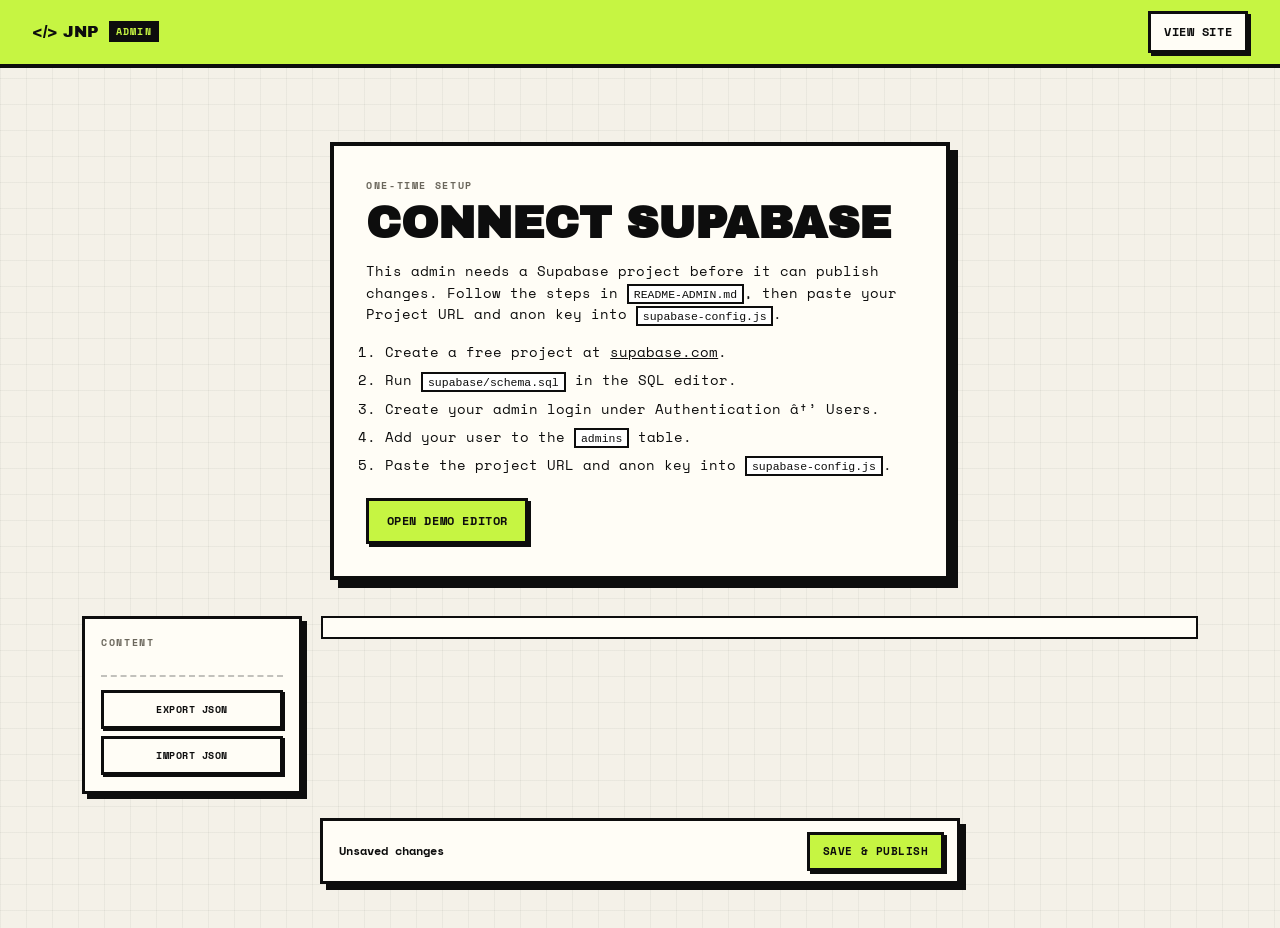
==== admin.html @ 9e06810c "Add Supabase CMS and admin editor Public site renders editable content from Supabase with built-in f" ====
﻿<!DOCTYPE html>
<html lang="en">
<head>
    <meta charset="UTF-8">
    <meta name="viewport" content="width=device-width, initial-scale=1.0">
    <meta name="robots" content="noindex, nofollow">
    <title>Portfolio Admin</title>

    <link rel="preconnect" href="https://fonts.googleapis.com">
    <link rel="preconnect" href="https://fonts.gstatic.com" crossorigin>
    <link href="https://fonts.googleapis.com/css2?family=Archivo+Black&family=Space+Mono:wght@400;700&display=swap" rel="stylesheet">
    <link rel="stylesheet" href="admin.css?v=6">
</head>

<body>
    <header class="adm-head">
        <a class="adm-brand" href="index.html">
            <span>&lt;/&gt; JNP</span>
            <b>ADMIN</b>
        </a>

        <div class="adm-head-actions">
            <a class="adm-ghost" href="index.html" target="_blank" rel="noopener">View site</a>
            <button class="adm-ghost" id="logout" type="button" hidden>Sign out</button>
        </div>
    </header>

    <main class="adm-wrap">
        <!-- NOT CONFIGURED -->
        <section class="adm-panel" id="setup" hidden>
            <p class="adm-kicker">ONE-TIME SETUP</p>
            <h1>Connect Supabase</h1>
            <p>
                This admin needs a Supabase project before it can publish changes.
                Follow the steps in <code>README-ADMIN.md</code>, then paste your
                Project URL and anon key into <code>supabase-config.js</code>.
            </p>

            <ol class="adm-steps">
                <li>Create a free project at <a href="https://supabase.com" target="_blank" rel="noopener">supabase.com</a>.</li>
                <li>Run <code>supabase/schema.sql</code> in the SQL editor.</li>
                <li>Create your admin login under Authentication â†’ Users.</li>
                <li>Add your user to the <code>admins</code> table.</li>
                <li>Paste the project URL and anon key into <code>supabase-config.js</code>.</li>
            </ol>

            <button class="adm-btn" id="demoBtn" type="button">Open demo editor</button>
        </section>

        <!-- LOGIN -->
        <section class="adm-panel adm-login" id="login" hidden>
            <p class="adm-kicker">SECURE AREA</p>
            <h1>Sign in</h1>
            <p>Use the admin account you created in Supabase Authentication.</p>

            <form id="loginForm">
                <label>
                    EMAIL
                    <input id="loginEmail" type="email" autocomplete="username" required>
                </label>

                <label>
                    PASSWORD
                    <input id="loginPassword" type="password" autocomplete="current-password" required>
                </label>

                <p class="adm-error" id="loginError" role="alert" hidden></p>

                <button class="adm-btn" type="submit" id="loginBtn">Sign in</button>
            </form>
        </section>

        <!-- EDITOR -->
        <section class="adm-editor" id="editor" hidden>
            <aside class="adm-side">
                <p class="adm-kicker">CONTENT</p>
                <nav class="adm-sections" id="sectionNav"></nav>

                <div class="adm-side-tools">
                    <button class="adm-ghost" id="exportBtn" type="button">Export JSON</button>
                    <button class="adm-ghost" id="importBtn" type="button">Import JSON</button>
                    <input id="importFile" type="file" accept="application/json,.json" hidden>
                </div>
            </aside>

            <div class="adm-main">
                <div class="adm-status" id="status" role="status"></div>
                <form id="editorForm" autocomplete="off"></form>
            </div>
        </section>
    </main>

    <div class="adm-savebar" id="savebar" hidden>
        <span id="dirtyText">Unsaved changes</span>
        <button class="adm-btn" id="saveBtn" type="button">Save &amp; publish</button>
    </div>

    <div class="adm-toast" id="toast" role="status" aria-live="polite" hidden></div>

    <script src="supabase-config.js?v=6"></script>
    <script src="content-default.js?v=6"></script>
    <script src="content-schema.js?v=6"></script>
    <script src="admin.js?v=6"></script>
</body>
</html>
---- admin.css ----
:root {
  --ink: #0D0D0D;
  --paper: #F4F1E8;
  --card: #FFFDF6;
  --lime: #C6F542;
  --pink: #FF9ED2;
  --purple: #B69CFF;
  --line: #0D0D0D;
  --muted: #6B675C;
  --danger: #C52A2A;
  --ok: #1F7A34;
  --hf: "Archivo Black", system-ui, sans-serif;
  --bf: "Space Mono", ui-monospace, monospace;
}

* { box-sizing: border-box; }

html { scroll-behavior: smooth; }

body {
  margin: 0;
  padding: 0 0 6rem;
  background:
    linear-gradient(90deg, rgba(13,13,13,.045) 1px, transparent 1px) 0 0 / 26px 26px,
    linear-gradient(rgba(13,13,13,.045) 1px, transparent 1px) 0 0 / 26px 26px,
    var(--paper);
  color: var(--ink);
  font-family: var(--bf);
  font-size: 14px;
  line-height: 1.55;
}

a { color: inherit; }

code {
  padding: .1rem .3rem;
  background: #fff;
  border: 2px solid var(--ink);
  font-size: .82em;
}

/* Header */
.adm-head {
  position: sticky;
  top: 0;
  z-index: 40;
  display: flex;
  align-items: center;
  justify-content: space-between;
  gap: 1rem;
  padding: .7rem clamp(.8rem, 3vw, 2rem);
  background: var(--lime);
  border-bottom: 4px solid var(--ink);
}

.adm-brand {
  display: flex;
  align-items: center;
  gap: .6rem;
  text-decoration: none;
  font-family: var(--hf);
  font-size: 1rem;
}

.adm-brand b {
  padding: .18rem .45rem;
  background: var(--ink);
  color: var(--lime);
  font-family: var(--bf);
  font-size: .62rem;
  letter-spacing: .12em;
}

.adm-head-actions { display: flex; gap: .5rem; }

.adm-ghost,
.adm-btn {
  font: inherit;
  font-weight: 700;
  font-size: .72rem;
  letter-spacing: .05em;
  text-transform: uppercase;
  text-decoration: none;
  cursor: pointer;
  border: 3px solid var(--ink);
  background: var(--card);
  color: var(--ink);
  padding: .55rem .8rem;
  box-shadow: 3px 3px 0 var(--ink);
  transition: transform .15s, box-shadow .15s, background .15s;
}

.adm-ghost:hover,
.adm-btn:hover { transform: translate(-1px, -1px); box-shadow: 4px 4px 0 var(--ink); }
.adm-ghost:active,
.adm-btn:active { transform: translate(2px, 2px); box-shadow: 1px 1px 0 var(--ink); }
.adm-btn:disabled { opacity: .55; cursor: not-allowed; transform: none; box-shadow: 3px 3px 0 var(--ink); }

.adm-btn {
  background: var(--lime);
  padding: .7rem 1.1rem;
}

/* Layout */
.adm-wrap {
  width: min(1180px, 100%);
  margin: 0 auto;
  padding: clamp(1rem, 4vw, 2.4rem) clamp(.8rem, 3vw, 2rem);
}

.adm-panel {
  max-width: 620px;
  margin: 4vh auto;
  padding: clamp(1.2rem, 4vw, 2rem);
  background: var(--card);
  border: 4px solid var(--ink);
  box-shadow: 8px 8px 0 var(--ink);
}

.adm-panel h1 {
  margin: .1rem 0 .7rem;
  font-family: var(--hf);
  font-size: clamp(1.8rem, 6vw, 2.8rem);
  line-height: .98;
  text-transform: uppercase;
}

.adm-kicker {
  margin: 0 0 .5rem;
  font-size: .64rem;
  font-weight: 700;
  letter-spacing: .16em;
  color: var(--muted);
}

.adm-steps { margin: 1rem 0 1.4rem; padding-left: 1.2rem; }
.adm-steps li { margin: .4rem 0; }

.adm-login form,
.adm-panel form { display: grid; gap: .9rem; margin-top: 1rem; }

.adm-login label,
.adm-field > label,
.adm-group label {
  display: grid;
  gap: .3rem;
  font-size: .64rem;
  font-weight: 700;
  letter-spacing: .08em;
}

input,
textarea,
select {
  width: 100%;
  padding: .55rem .6rem;
  border: 2px solid var(--ink);
  border-radius: 0;
  background: #fff;
  color: var(--ink);
  font: inherit;
  font-size: .82rem;
  line-height: 1.45;
}

textarea { resize: vertical; min-height: 4.5rem; }

input:focus,
textarea:focus,
select:focus {
  outline: 3px solid var(--purple);
  outline-offset: 1px;
}

.adm-error {
  margin: 0;
  color: var(--danger);
  font-weight: 700;
  font-size: .76rem;
}

/* Editor */
.adm-editor {
  display: grid;
  grid-template-columns: 220px minmax(0, 1fr);
  gap: 1.2rem;
  align-items: start;
}

.adm-side {
  position: sticky;
  top: 5.5rem;
  max-height: calc(100dvh - 7rem);
  overflow: auto;
  padding: 1rem;
  background: var(--card);
  border: 3px solid var(--ink);
  box-shadow: 5px 5px 0 var(--ink);
}

.adm-sections { display: grid; gap: .25rem; margin: .4rem 0 1rem; }

.adm-sections a {
  display: block;
  padding: .4rem .45rem;
  text-decoration: none;
  font-size: .72rem;
  font-weight: 700;
  border: 2px solid transparent;
}

.adm-sections a:hover,
.adm-sections a.active {
  background: var(--lime);
  border-color: var(--ink);
}

.adm-side-tools {
  display: grid;
  gap: .45rem;
  padding-top: .8rem;
  border-top: 2px dashed rgba(13, 13, 13, .25);
}

.adm-side-tools .adm-ghost { box-shadow: 2px 2px 0 var(--ink); font-size: .62rem; }

.adm-main { min-width: 0; }

.adm-status {
  margin-bottom: .8rem;
  padding: .6rem .75rem;
  background: var(--card);
  border: 2px solid var(--ink);
  font-size: .7rem;
  font-weight: 700;
}

.adm-status.is-warn { background: #FFE9A8; }
.adm-status.is-ok { background: #DDF6C4; }
.adm-status.is-error { background: #FFD3D3; color: var(--danger); }

.adm-section {
  margin-bottom: 1.2rem;
  background: var(--card);
  border: 3px solid var(--ink);
  box-shadow: 5px 5px 0 var(--ink);
  scroll-margin-top: 5.5rem;
}

.adm-sec-head {
  display: flex;
  align-items: center;
  gap: .6rem;
  padding: .8rem 1rem;
  background: var(--pink);
  border-bottom: 3px solid var(--ink);
}

.adm-section:nth-child(even) .adm-sec-head { background: var(--lime); }
.adm-section:nth-child(3n) .adm-sec-head { background: var(--purple); }

.adm-sec-head h2 {
  margin: 0;
  font-family: var(--hf);
  font-size: .95rem;
  letter-spacing: .03em;
  text-transform: uppercase;
}

.adm-sec-head .adm-count {
  margin-left: auto;
  font-size: .6rem;
  font-weight: 700;
  padding: .1rem .35rem;
  border: 2px solid var(--ink);
  background: var(--card);
}

.adm-fields {
  display: grid;
  grid-template-columns: minmax(0, 1fr) minmax(0, 1fr);
  gap: .85rem;
  padding: 1rem;
}

.adm-field { min-width: 0; }
.adm-field.is-wide,
.adm-group,
.adm-field.is-list { grid-column: 1 / -1; }

.adm-field .adm-help {
  font-size: .62rem;
  font-weight: 400;
  color: var(--muted);
}

.adm-group {
  margin: 0;
  min-width: 0;
  padding: .8rem;
  border: 2px dashed rgba(13, 13, 13, .45);
  display: grid;
  grid-template-columns: minmax(0, 1fr) minmax(0, 1fr);
  gap: .7rem;
}

.adm-group > legend {
  padding: 0 .4rem;
  font-size: .64rem;
  font-weight: 700;
  letter-spacing: .1em;
  text-transform: uppercase;
}

.adm-group .adm-field.is-wide,
.adm-group .adm-field.is-list,
.adm-group .adm-group { grid-column: 1 / -1; }

/* Repeatable lists */
.adm-list {
  display: grid;
  grid-template-columns: minmax(0, 1fr);
  gap: .7rem;
  min-width: 0;
}

.adm-item {
  min-width: 0;
  border: 2px solid var(--ink);
  background: #fff;
}

.adm-item-head {
  display: flex;
  align-items: center;
  gap: .5rem;
  min-width: 0;
  padding: .45rem .55rem;
  background: var(--paper);
  border-bottom: 2px solid var(--ink);
}

.adm-item-n {
  flex: none;
  padding: .05rem .3rem;
  border: 2px solid var(--ink);
  font-size: .58rem;
  font-weight: 700;
  background: var(--card);
}

.adm-item-head strong {
  min-width: 0;
  overflow: hidden;
  text-overflow: ellipsis;
  white-space: nowrap;
  font-size: .72rem;
}

.adm-item-actions { display: flex; gap: .25rem; margin-left: auto; }

.adm-mini {
  font: inherit;
  font-size: .66rem;
  font-weight: 700;
  line-height: 1;
  padding: .25rem .38rem;
  border: 2px solid var(--ink);
  background: var(--card);
  cursor: pointer;
}

.adm-mini:hover { background: var(--lime); }
.adm-mini.is-danger:hover { background: var(--danger); color: #fff; }

.adm-item-body {
  display: grid;
  grid-template-columns: minmax(0, 1fr) minmax(0, 1fr);
  gap: .7rem;
  min-width: 0;
  padding: .7rem;
}

.adm-item-body .adm-field.is-wide,
.adm-item-body .adm-field.is-list,
.adm-item-body .adm-group { grid-column: 1 / -1; }

.adm-add {
  justify-self: start;
  font: inherit;
  font-size: .66rem;
  font-weight: 700;
  letter-spacing: .05em;
  text-transform: uppercase;
  padding: .4rem .6rem;
  background: var(--card);
  border: 2px solid var(--ink);
  box-shadow: 2px 2px 0 var(--ink);
  cursor: pointer;
}

.adm-add:hover { background: var(--lime); }

/* Image field */
.adm-image { display: grid; gap: .4rem; }

.adm-image-row { display: flex; gap: .4rem; align-items: center; min-width: 0; }
.adm-image-row input[type="text"] { flex: 1; min-width: 0; width: 100%; }

.adm-upload {
  position: relative;
  overflow: hidden;
  display: inline-flex;
  align-items: center;
  justify-content: center;
  padding: .5rem .6rem;
  background: var(--purple);
  border: 2px solid var(--ink);
  box-shadow: 2px 2px 0 var(--ink);
  font-size: .62rem;
  font-weight: 700;
  text-transform: uppercase;
  cursor: pointer;
  white-space: nowrap;
}

.adm-upload input {
  position: absolute;
  inset: 0;
  opacity: 0;
  cursor: pointer;
}

.adm-thumb {
  width: 100%;
  max-height: 150px;
  object-fit: contain;
  background: #fff;
  border: 2px solid var(--ink);
}

.adm-thumb[hidden] { display: none; }

/* Save bar + toast */
.adm-savebar {
  position: fixed;
  z-index: 50;
  left: 50%;
  bottom: 1rem;
  transform: translateX(-50%);
  display: flex;
  align-items: center;
  gap: 1rem;
  width: min(640px, calc(100% - 1.6rem));
  padding: .65rem .8rem .65rem 1rem;
  background: var(--card);
  border: 3px solid var(--ink);
  box-shadow: 6px 6px 0 var(--ink);
  font-size: .72rem;
  font-weight: 700;
}

.adm-savebar.is-demo { background: #FFE9A8; }
.adm-savebar span { flex: 1; }
.adm-savebar .adm-btn { padding: .5rem .8rem; font-size: .68rem; }

.adm-toast {
  position: fixed;
  z-index: 60;
  right: 1rem;
  bottom: 1rem;
  max-width: min(360px, calc(100% - 2rem));
  padding: .7rem .9rem;
  background: var(--ink);
  color: #fff;
  border: 3px solid var(--lime);
  font-size: .72rem;
  font-weight: 700;
  box-shadow: 5px 5px 0 rgba(0, 0, 0, .35);
}

.adm-toast.is-error { border-color: var(--danger); }

/* Responsive */
@media (max-width: 860px) {
  .adm-editor { grid-template-columns: 1fr; }

  .adm-side {
    position: static;
    max-height: none;
    display: grid;
    grid-template-columns: 1fr auto;
    gap: .5rem 1rem;
    align-items: start;
  }

  .adm-side .adm-kicker { grid-column: 1 / -1; }
  .adm-sections { grid-template-columns: 1fr 1fr; }
  .adm-side-tools { align-self: start; border: 0; padding: 0; }
}

@media (max-width: 620px) {
  body { font-size: 13px; }

  .adm-head { padding: .55rem .6rem; }
  .adm-brand { font-size: .82rem; }
  .adm-head-actions .adm-ghost { padding: .45rem .55rem; font-size: .6rem; }

  .adm-wrap { padding: .8rem .55rem 1rem; }
  .adm-panel { padding: 1rem; box-shadow: 5px 5px 0 var(--ink); }

  .adm-fields,
  .adm-item-body,
  .adm-group { grid-template-columns: 1fr; }

  .adm-side { display: block; }
  .adm-sections { grid-template-columns: 1fr 1fr; }
  .adm-side-tools { margin-top: .7rem; grid-template-columns: 1fr 1fr; }

  .adm-savebar { bottom: .5rem; gap: .5rem; }
  .adm-toast { right: .5rem; bottom: .5rem; }
}

@media (prefers-reduced-motion: reduce) {
  * { scroll-behavior: auto !important; transition: none !important; }
}
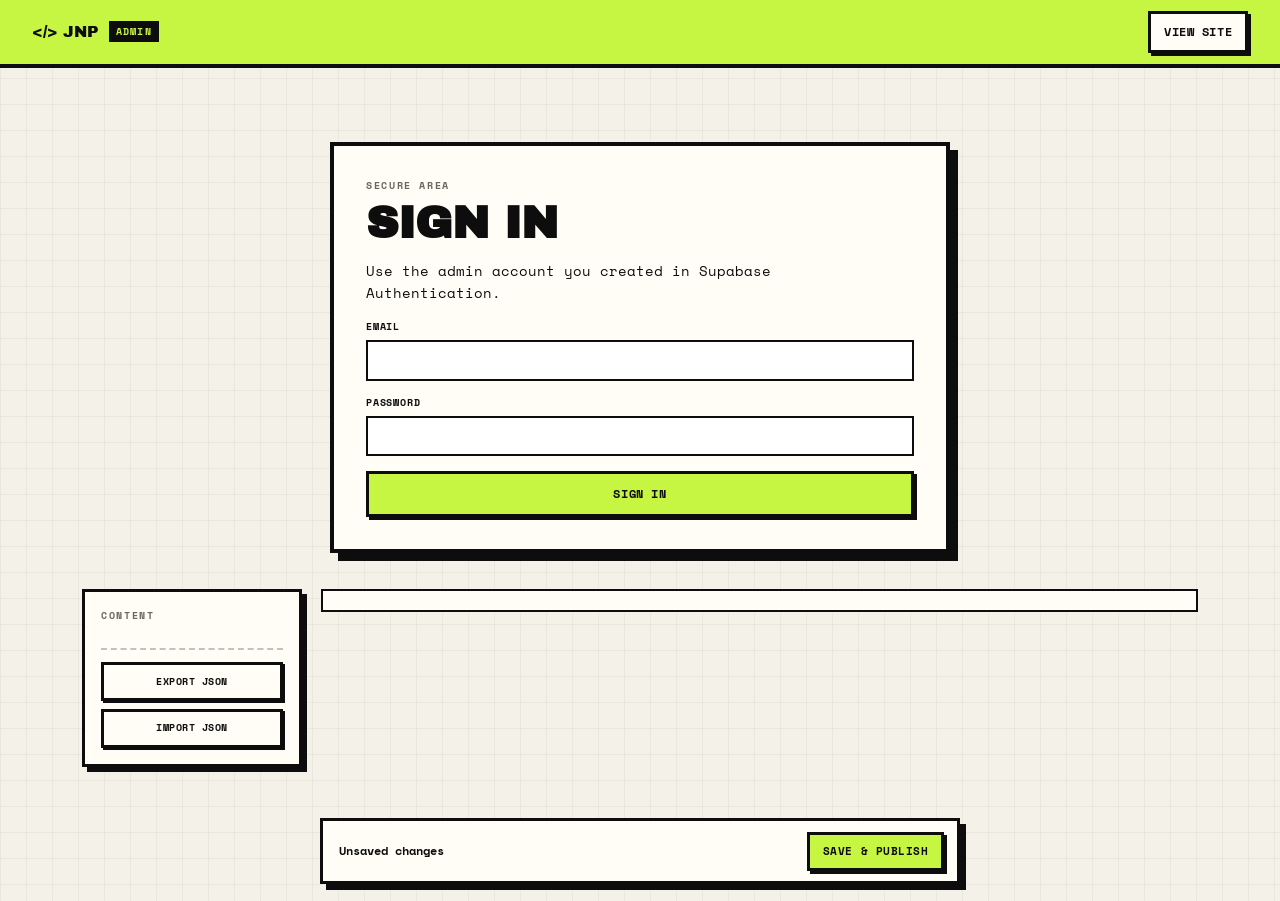
==== commit deeb5f81: "Updated design" ====
--- a/admin.html
+++ b/admin.html
@@ -9,7 +9,7 @@
     <link rel="preconnect" href="https://fonts.googleapis.com">
     <link rel="preconnect" href="https://fonts.gstatic.com" crossorigin>
     <link href="https://fonts.googleapis.com/css2?family=Archivo+Black&family=Space+Mono:wght@400;700&display=swap" rel="stylesheet">
-    <link rel="stylesheet" href="admin.css?v=6">
+    <link rel="stylesheet" href="admin.css?v=14">
 </head>
 
 <body>
@@ -97,9 +97,9 @@
 
     <div class="adm-toast" id="toast" role="status" aria-live="polite" hidden></div>
 
-    <script src="supabase-config.js?v=6"></script>
-    <script src="content-default.js?v=6"></script>
-    <script src="content-schema.js?v=6"></script>
-    <script src="admin.js?v=6"></script>
+    <script src="supabase-config.js?v=14"></script>
+    <script src="content-default.js?v=14"></script>
+    <script src="content-schema.js?v=14"></script>
+    <script src="admin.js?v=14"></script>
 </body>
 </html>
--- a/admin.css
+++ b/admin.css
@@ -441,6 +441,34 @@
 
 .adm-thumb[hidden] { display: none; }
 
+.adm-color {
+  display: flex;
+  align-items: center;
+  gap: .4rem;
+  min-width: 0;
+}
+
+.adm-color input[type="color"] {
+  flex: none;
+  width: 3.1rem;
+  height: 2.5rem;
+  padding: 2px;
+  border: 2px solid var(--ink);
+  background: #fff;
+  cursor: pointer;
+}
+
+.adm-color input[type="color"]::-webkit-color-swatch-wrapper { padding: 2px; }
+.adm-color input[type="color"]::-webkit-color-swatch { border: 0; }
+
+.adm-color .adm-hex {
+  flex: 1;
+  min-width: 0;
+  font-family: "Space Mono", ui-monospace, monospace;
+  letter-spacing: .03em;
+  text-transform: lowercase;
+}
+
 /* Save bar + toast */
 .adm-savebar {
   position: fixed;
